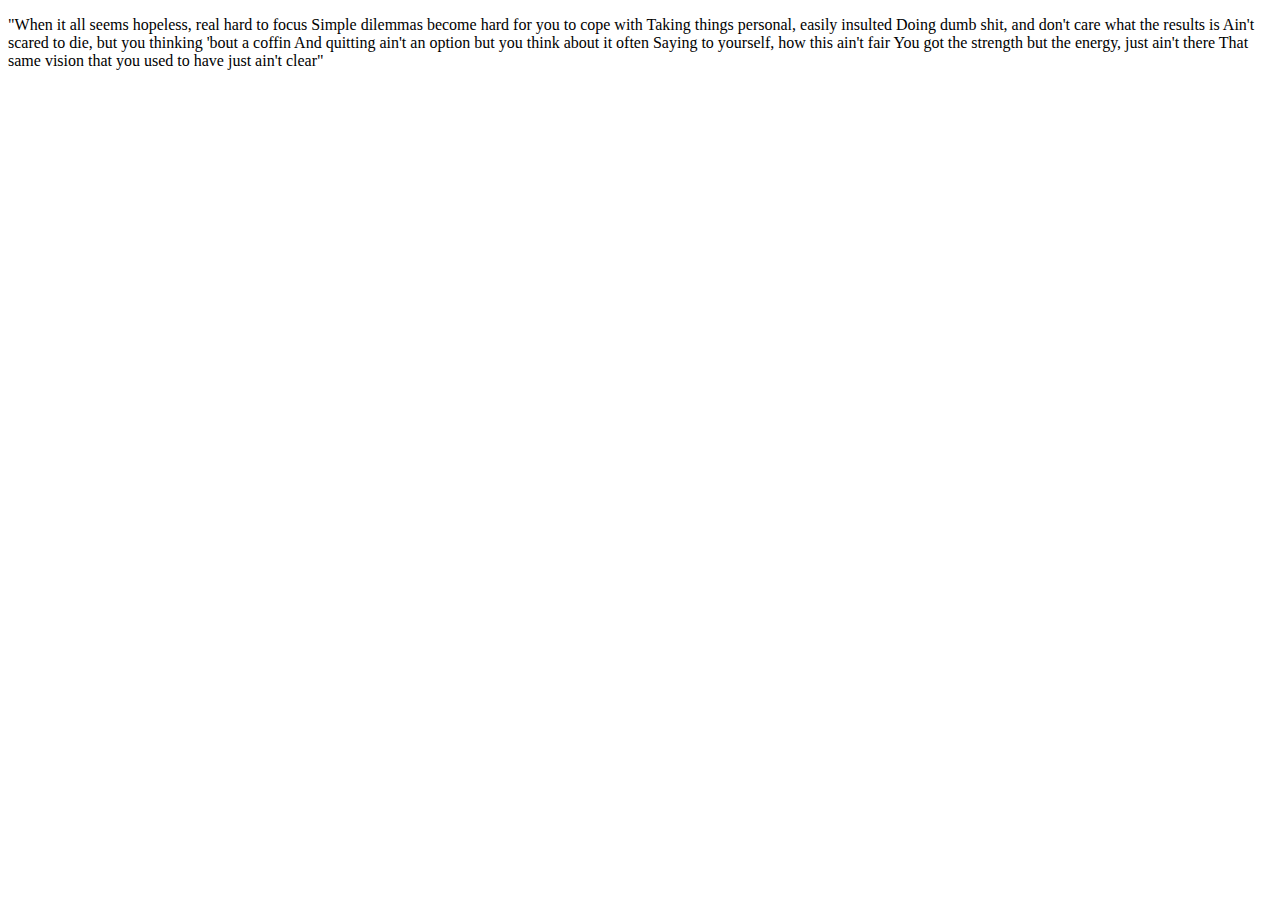
==== coffin/coffin.html @ b8820b02 "update" ====
<!DOCTYPE html>
<html lang="en">
<head>
    <meta charset="UTF-8">
    <title>communnity</title>
     <link rel="stylesheet" href="css/style.css" />
</head>
<body> 
    <p>"When it all seems hopeless, real hard to focus
        Simple dilemmas become hard for you to cope with
        Taking things personal, easily insulted
        Doing dumb shit, and don't care what the results is
        Ain't scared to die, but you thinking 'bout a coffin
        And quitting ain't an option but you think about it often
        Saying to yourself, how this ain't fair
        You got the strength but the energy, just ain't there
        That same vision that you used to have just ain't clear"</p>
    
</body>
</html>
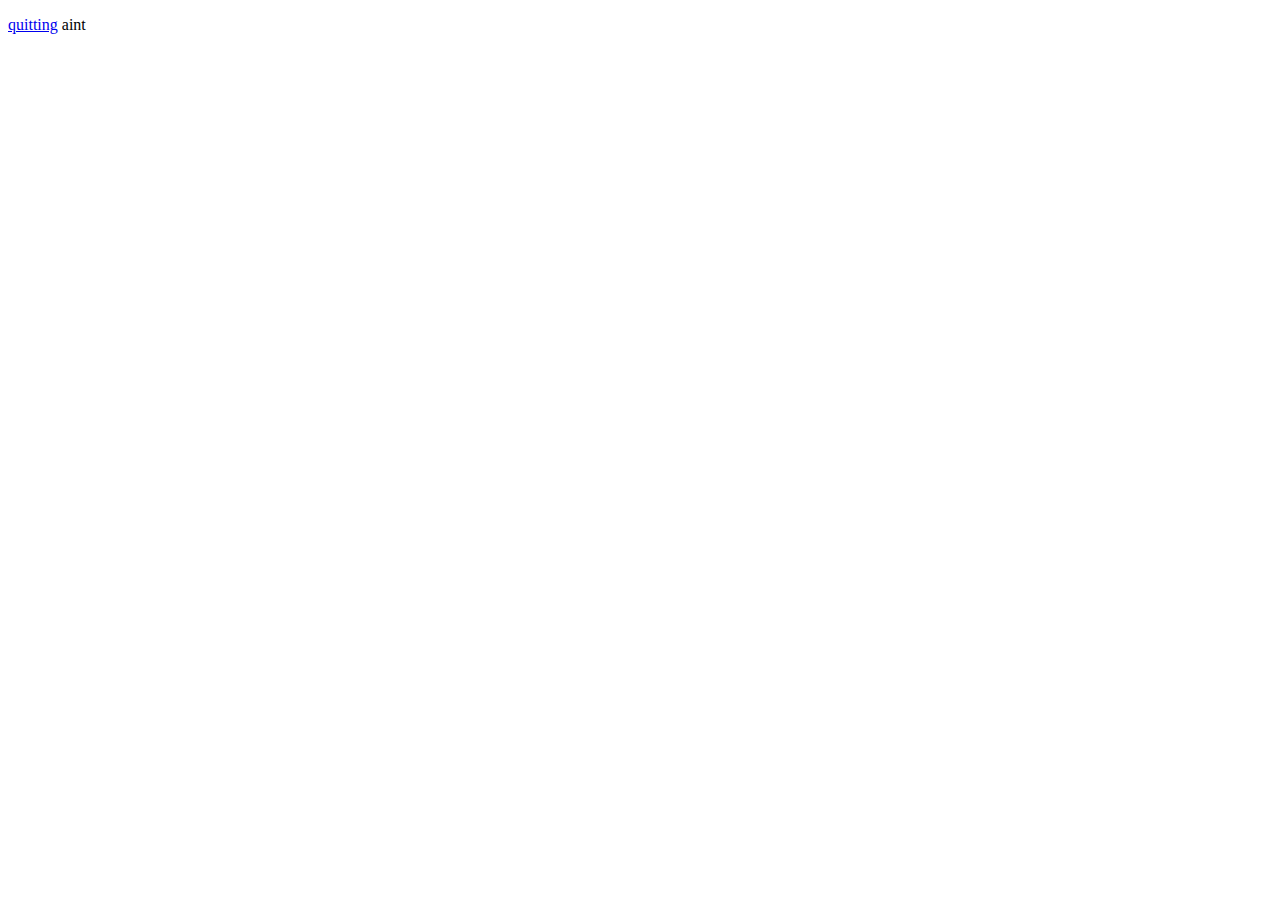
==== commit dc5c487f: "update" ====
--- a/coffin/coffin.html
+++ b/coffin/coffin.html
@@ -4,17 +4,16 @@
     <meta charset="UTF-8">
     <title>communnity</title>
      <link rel="stylesheet" href="css/style.css" />
+     <link rel="preconnect" href="https://fonts.googleapis.com">
+     <link rel="preconnect" href="https://fonts.gstatic.com" crossorigin>
+     <link href="https://fonts.googleapis.com/css2?family=Amatic+SC&family=
+     Anton&family=Bebas+Neue&family=Black+Ops+One&family=Cinzel+Decorative&family=
+     Fira+Mono&family=Fuggles&family=Notable&family=Quantico&family=
+     Syncopate&display=swap" rel="stylesheet">
 </head>
 <body> 
-    <p>"When it all seems hopeless, real hard to focus
-        Simple dilemmas become hard for you to cope with
-        Taking things personal, easily insulted
-        Doing dumb shit, and don't care what the results is
-        Ain't scared to die, but you thinking 'bout a coffin
-        And quitting ain't an option but you think about it often
-        Saying to yourself, how this ain't fair
-        You got the strength but the energy, just ain't there
-        That same vision that you used to have just ain't clear"</p>
+    <p> <a href="../quitting/quitting.html">quitting</a> aint
+       
     
 </body>
 </html>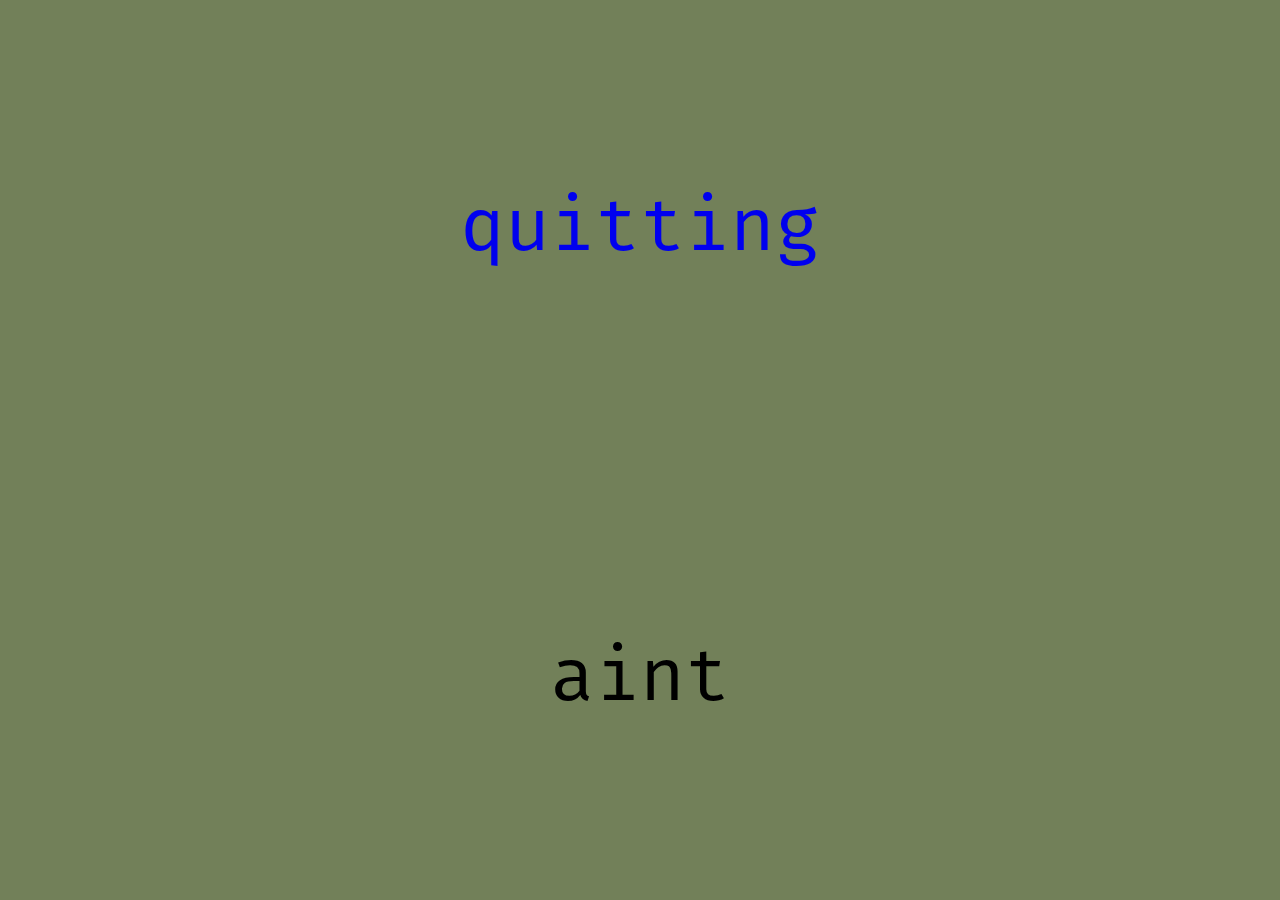
==== commit 07f56dbd: "update" ====
--- a/coffin/coffin.html
+++ b/coffin/coffin.html
@@ -3,7 +3,7 @@
 <head>
     <meta charset="UTF-8">
     <title>communnity</title>
-     <link rel="stylesheet" href="css/style.css" />
+     <link rel="stylesheet" href="../css/style.css" />
      <link rel="preconnect" href="https://fonts.googleapis.com">
      <link rel="preconnect" href="https://fonts.gstatic.com" crossorigin>
      <link href="https://fonts.googleapis.com/css2?family=Amatic+SC&family=
@@ -11,9 +11,9 @@
      Fira+Mono&family=Fuggles&family=Notable&family=Quantico&family=
      Syncopate&display=swap" rel="stylesheet">
 </head>
-<body> 
-    <p> <a href="../quitting/quitting.html">quitting</a> aint
-       
+<body> <div id="rowseven">
+    <div id="quitting"><a href="../quitting/quitting.html">quitting</a></div> aint
+</div> 
     
 </body>
 </html>--- a/css/style.css
+++ b/css/style.css
@@ -0,0 +1,306 @@
+*{
+    margin: 0%;
+
+}
+Body{
+width: 100%;
+min-height: 100vh;
+
+}
+a{
+    text-decoration: none;
+}
+p{
+    font-family:'fuggles',sans-serif;
+    font-size: 250px;
+}
+#row{
+    display: flex;
+    flex-direction: column;
+    justify-content: space-around;
+    align-items: center;
+    text-align: start;
+    width: 100%;
+    height: 100vh;
+    background-color: white;
+    color: #2b52bc;
+    font-size: 100px;
+
+}
+#rowtwo{
+    display: flex;
+    flex-direction: column;
+    justify-content: space-around;
+    align-items: center;
+    text-align: start;
+    width: 100%;
+    height: 100vh;
+    text-align: left;
+    font-family:'anton',sans-serif ;
+    font-size: 90px;
+    background-color: rgb(69, 69, 69);
+
+
+
+}
+#focus{ 
+    background-color: rgb(69, 69, 69);
+    font-family:'anton',sans-serif ;
+    font-size: 75px;
+     transition-property: opacity;
+    transition-duration: 5s;
+    transition-timing-function: ease-out;
+    transition-delay: none;
+
+}
+#focus:hover{
+    opacity: 5%;
+
+}
+#rowthree{
+    display: flex;
+    flex-direction: column;
+    justify-content: space-around;
+    align-items: right;
+    text-align: start;
+    width: 100%;
+    height: 100vh;
+    font-family: 'fuggles', sans-serif;
+    font-size: 75px;
+    background-color: rgb(194, 230, 16);
+
+}
+#cope{
+    font-family: 'fuggles', sans-serif;
+    font-size: 250px;
+    transition-property: all; 
+    transition-duration: 6s; 
+ transition-timing-function: ease-out; 
+ transition-delay: none; 
+ position: relative;
+    
+ 
+}
+#cope:hover{
+   /* transform: translateX(90%) translateY(1500%);
+ -webkit-transform: translateX(90%) translateY(80%);
+ -moz-transform: translateX(90%) translateY(80%);
+ -ms-transform: translateX(90%) translateY(80%);
+ -o-transform: translateX(90%) translateY(80%);*/
+ transform: rotateX(1000deg);
+
+}
+#rowfour{ 
+    display: flex;
+    flex-direction: column;
+    justify-content: space-around;
+    align-items:left;
+    text-align: right;
+    width: 100%;
+    height: 100vh;
+    font-family: 'fuggles', sans-serif;
+    font-size: 75px;
+    background-color: rgb(167, 60, 33);
+
+}
+#insulted{
+text-align: left;
+animation-name: insult;
+animation-delay: none;
+animation-direction: forwards;
+animation-duration: 6s;
+animation-fill-mode:forwards;
+animation-iteration-count: 1;
+animation-timing-function: ease-in;
+
+}
+#rowfive{
+    display: flex;
+    flex-direction: column;
+    justify-content: space-around;
+    align-items:left;
+    text-align: right;
+    width: 100%;
+    height: 100vh;
+    font-family: 'quantico', sans-serif;
+    font-size: 75px;
+    background-color: rgb(145, 162, 182);
+
+}
+#results
+{
+   text-align: center;
+    font-family: 'quantico', sans-serif;
+    font-size: 75px;
+    background-color: rgb(145, 162, 182);
+    animation-name: result;
+    animation-delay: none;
+    animation-direction: forwards;
+    animation-duration: 5s;
+    animation-fill-mode:reverse ;
+    animation-iteration-count: 1;
+    animation-timing-function: ease-in-out;
+
+
+}
+#rowsix{ 
+    padding: 5%;
+    display: flex;
+    flex-direction: column;
+    justify-content: space-around;
+    align-items:left;
+    text-align: right;
+    width: 100%;
+    height: 100vh;
+    font-family: 'black ops', sans-serif;
+    font-size: 75px;
+background-color: darkgreen ;
+
+    animation-name: rsix;
+animation-delay: none;
+animation-direction: forwards;
+animation-duration: 6s;
+animation-fill-mode:reverse ;
+animation-iteration-count: 1;
+animation-timing-function: ease-in-out; 
+
+
+}
+#coffin
+{
+    padding: 10%;
+    font-family: 'black ops', sans-serif;
+    font-size: 200px;
+    position:relative ; 
+
+    animation-name: cofin;
+    animation-delay: none;
+    animation-direction: forwards;
+    animation-duration: 6s;
+    animation-fill-mode:reverse ;
+    animation-iteration-count: 1;
+    animation-timing-function: ease-in-out;
+
+}
+#rowseven{ 
+    display: flex;
+    flex-direction: column;
+    justify-content: space-around;
+    align-items:left;
+    text-align: center;
+    width: 100%;
+    height: 100vh;
+    font-family: 'fira mono', sans-serif;
+    font-size: 75px;
+background-color: rgb(114, 128, 89) ;
+
+}
+#quitting
+{
+
+}
+#grey{
+    color: gray;
+}
+
+
+
+
+#hopeless { 
+    text-decoration:none;
+    font-family: 'Fuggles', sans-serif;
+    text-decoration-color: darkgreen;
+
+    padding: 5%;
+    font-size: 50px; 
+     position:relative ; 
+
+animation-name: fourSquare;
+animation-delay: none;
+animation-direction: reverse;
+animation-duration: 6s;
+animation-fill-mode:reverse ;
+animation-iteration-count: 1;
+animation-timing-function: ease-in-out;
+
+}
+@keyframes fourSquare {
+    from{
+        margin-left: 100%;
+        font-size: 0;
+        color: darkgreen;
+
+    }
+    to{
+        margin-right: 0%;
+        font-size: 200px;
+        color: greenyellow;
+        transform: rotateX(1000deg);
+
+    }
+  
+}
+@keyframes insult {
+    from{
+        margin-left: 100%;
+        font-size: 0;
+        color: darkgreen;
+
+    }
+    to{
+        margin-right: 0%;
+        font-size: 200px;
+        color: greenyellow;
+       font-family: 'cinzel decoration',serif;
+
+    }
+  
+}
+@keyframes result {
+    from{
+        margin-top:50%;
+        font-size: 100;
+        color: darkgreen;
+
+    }
+    to{
+        margin-bottom: 50%;
+        font-size: 250px;
+        color: greenyellow;
+        transform: rotatey(1000deg) skew(60deg);
+
+    }
+  
+}
+@keyframes cofin {
+    from{
+        margin-top: 75%;
+        font-size: 175px;
+        background-color: darkgreen;
+
+    }
+    to{
+        margin-bottom: 5%;
+        font-size: 20px;
+        background-color: rgb(42, 17, 85);
+        transform: scaleY(50%)
+
+    }
+  
+}
+@keyframes rsix {
+    from{
+        
+        
+        background-color: darkgreen;
+
+    }
+    to{
+        
+        
+        background-color: rgb(42, 17, 85);
+        
+
+    }
+  
+} 
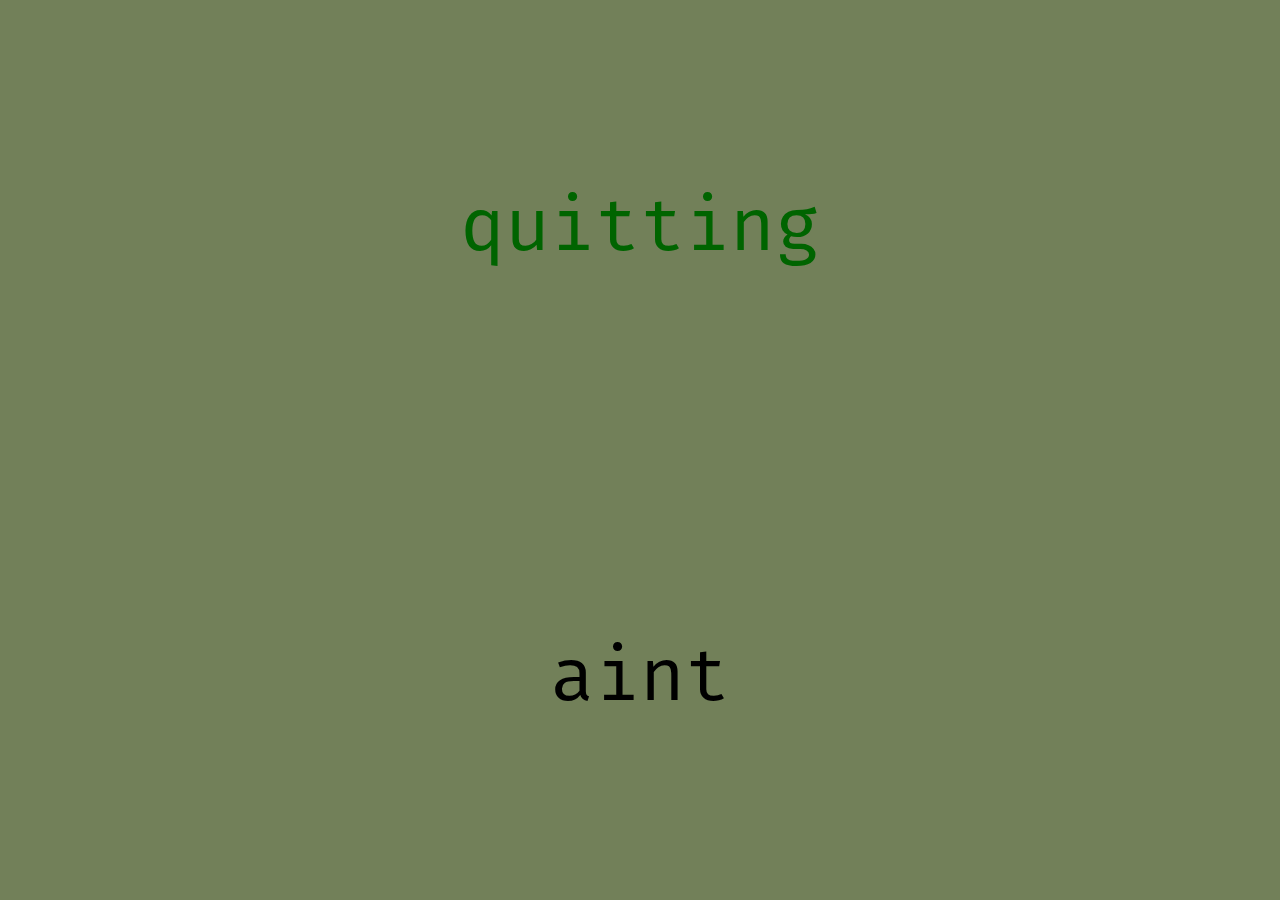
==== commit 86ada60f: "update" ====
--- a/coffin/coffin.html
+++ b/coffin/coffin.html
@@ -12,7 +12,7 @@
      Syncopate&display=swap" rel="stylesheet">
 </head>
 <body> <div id="rowseven">
-    <div id="quitting"><a href="../quitting/quitting.html">quitting</a></div> aint
+    <div id="quitting"><a id="colorquit" href="../quitting/quitting.html">quitting</a></div> aint
 </div> 
     
 </body>
--- a/css/style.css
+++ b/css/style.css
@@ -195,14 +195,75 @@
 background-color: rgb(114, 128, 89) ;
 
 }
+
+
 #quitting
 {
 
-}
+    animation-name: cant;
+    animation-delay: none;
+    animation-direction: forwards;
+    animation-duration: 6s;
+    animation-fill-mode:reverse ;
+    animation-iteration-count: 1;
+    animation-timing-function: ease-in-out;
+
+}
+#roweight{
+    display: flex;
+    flex-direction: column;
+    justify-content: space-around;
+    align-items:left;
+    text-align: center;
+    width: 100%;
+    height: 100vh;
+    font-family: 'fira mono', sans-serif;
+    font-size: 75px;
+    background-color: rgb(95, 65, 95);
+
+}
+#lyricinfo{
+    font-size: 35px;
+}
+#often{
+
+}
+#coloropt{
+    color: gold;
+
+}
+
 #grey{
     color: gray;
 }
-
+#colorfocus{
+    color: rgb(209, 155, 17);
+}
+#colorcope{
+    color: goldenrod;
+}
+#colorinsult{
+    color: ghostwhite;
+}
+#colorresult{
+    color: powderblue;
+}
+#colorcoffin{
+    color: crimson;
+}
+#colorquit{
+    color: darkgreen;
+}
+#cantquit{
+    animation-name: noquit;
+    animation-delay: none;
+    animation-direction: forwards;
+    animation-duration: 6s;
+    animation-fill-mode:forwards ;
+    animation-iteration-count: 1;
+    animation-timing-function: ease-in-out;
+
+}
 
 
 
@@ -304,3 +365,22 @@
     }
   
 } 
+@keyframes cant{
+    from{
+        font-size: 75px;
+    }
+    to{
+        font-size: 250px;
+    }
+}
+@keyframes noquit{
+    from{font-size: 0px;
+
+    }
+    to{
+        font-size: 100px;
+        text-decoration-line: line-through;
+
+    }
+}
+
